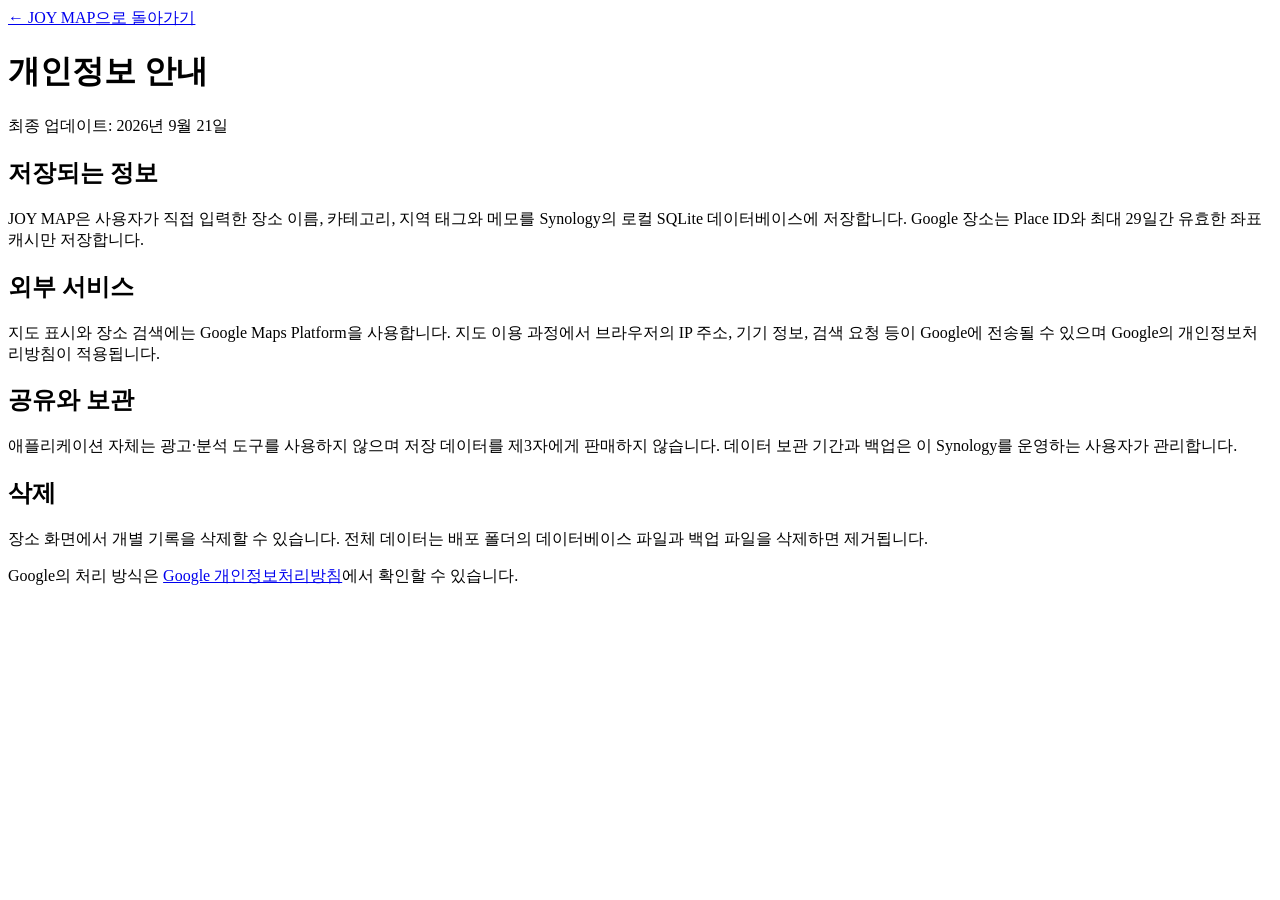
==== static/privacy.html @ 30bf0d9e "feat: add JOY MAP with Synology auto-deploy" ====
<!doctype html>
<html lang="ko">
<head>
  <meta charset="utf-8">
  <meta name="viewport" content="width=device-width, initial-scale=1">
  <title>개인정보 안내 · JOY MAP</title>
  <link rel="icon" href="/favicon.svg" type="image/svg+xml">
  <link rel="stylesheet" href="/app.css">
</head>
<body class="legal-page">
  <main class="legal-document">
    <a class="back-link" href="/">← JOY MAP으로 돌아가기</a>
    <h1>개인정보 안내</h1>
    <p>최종 업데이트: 2026년 9월 21일</p>
    <h2>저장되는 정보</h2>
    <p>JOY MAP은 사용자가 직접 입력한 장소 이름, 카테고리, 지역 태그와 메모를 Synology의 로컬 SQLite 데이터베이스에 저장합니다. Google 장소는 Place ID와 최대 29일간 유효한 좌표 캐시만 저장합니다.</p>
    <h2>외부 서비스</h2>
    <p>지도 표시와 장소 검색에는 Google Maps Platform을 사용합니다. 지도 이용 과정에서 브라우저의 IP 주소, 기기 정보, 검색 요청 등이 Google에 전송될 수 있으며 Google의 개인정보처리방침이 적용됩니다.</p>
    <h2>공유와 보관</h2>
    <p>애플리케이션 자체는 광고·분석 도구를 사용하지 않으며 저장 데이터를 제3자에게 판매하지 않습니다. 데이터 보관 기간과 백업은 이 Synology를 운영하는 사용자가 관리합니다.</p>
    <h2>삭제</h2>
    <p>장소 화면에서 개별 기록을 삭제할 수 있습니다. 전체 데이터는 배포 폴더의 데이터베이스 파일과 백업 파일을 삭제하면 제거됩니다.</p>
    <p>Google의 처리 방식은 <a href="https://policies.google.com/privacy" rel="noreferrer">Google 개인정보처리방침</a>에서 확인할 수 있습니다.</p>
  </main>
</body>
</html>
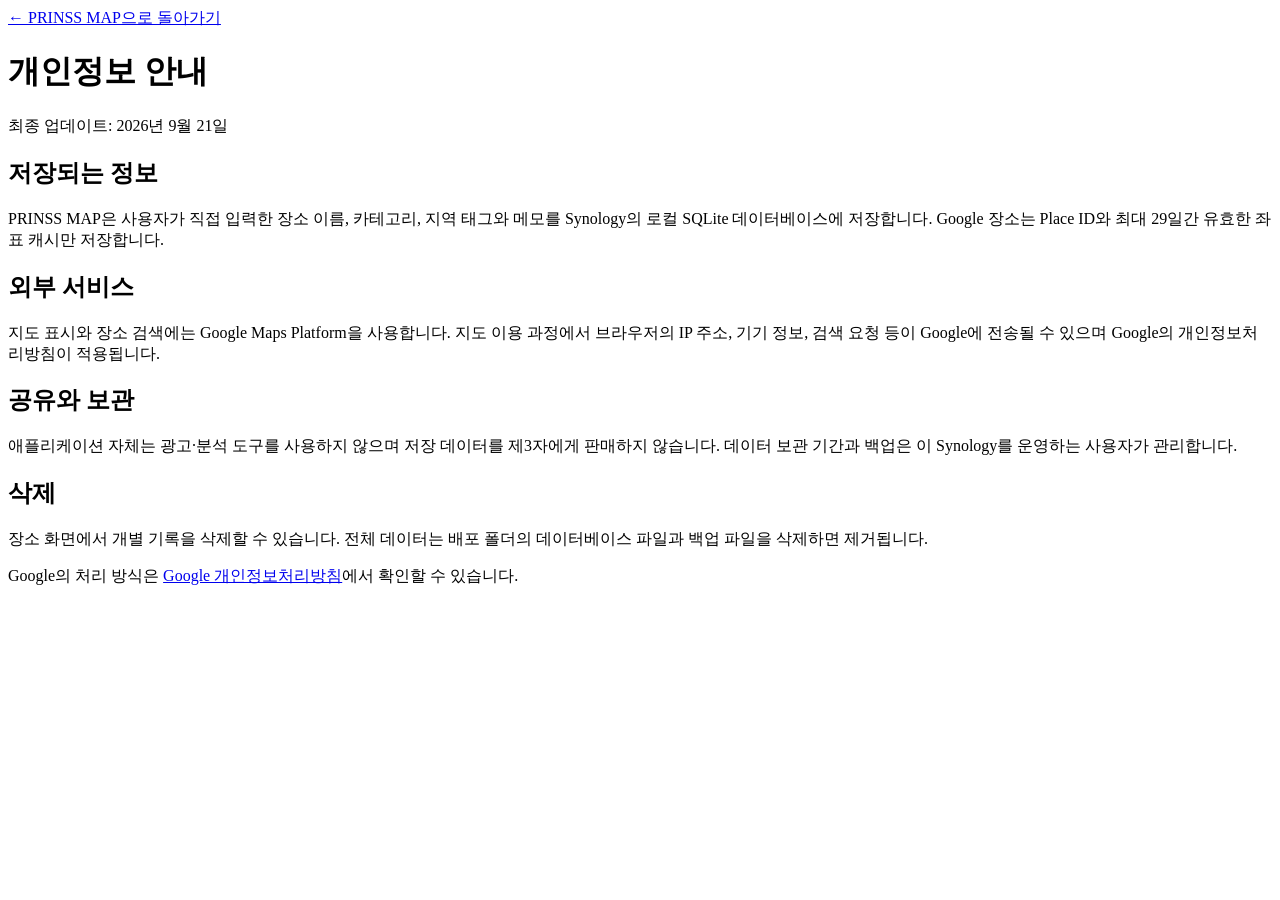
==== commit aabab320: "Rename app to PRINSS MAP" ====
--- a/static/privacy.html
+++ b/static/privacy.html
@@ -3,17 +3,17 @@
 <head>
   <meta charset="utf-8">
   <meta name="viewport" content="width=device-width, initial-scale=1">
-  <title>개인정보 안내 · JOY MAP</title>
-  <link rel="icon" href="/favicon.svg" type="image/svg+xml">
+  <title>개인정보 안내 · PRINSS MAP</title>
+  <link rel="icon" href="/favicon.svg?v=2" type="image/svg+xml">
   <link rel="stylesheet" href="/app.css">
 </head>
 <body class="legal-page">
   <main class="legal-document">
-    <a class="back-link" href="/">← JOY MAP으로 돌아가기</a>
+    <a class="back-link" href="/">← PRINSS MAP으로 돌아가기</a>
     <h1>개인정보 안내</h1>
     <p>최종 업데이트: 2026년 9월 21일</p>
     <h2>저장되는 정보</h2>
-    <p>JOY MAP은 사용자가 직접 입력한 장소 이름, 카테고리, 지역 태그와 메모를 Synology의 로컬 SQLite 데이터베이스에 저장합니다. Google 장소는 Place ID와 최대 29일간 유효한 좌표 캐시만 저장합니다.</p>
+    <p>PRINSS MAP은 사용자가 직접 입력한 장소 이름, 카테고리, 지역 태그와 메모를 Synology의 로컬 SQLite 데이터베이스에 저장합니다. Google 장소는 Place ID와 최대 29일간 유효한 좌표 캐시만 저장합니다.</p>
     <h2>외부 서비스</h2>
     <p>지도 표시와 장소 검색에는 Google Maps Platform을 사용합니다. 지도 이용 과정에서 브라우저의 IP 주소, 기기 정보, 검색 요청 등이 Google에 전송될 수 있으며 Google의 개인정보처리방침이 적용됩니다.</p>
     <h2>공유와 보관</h2>
